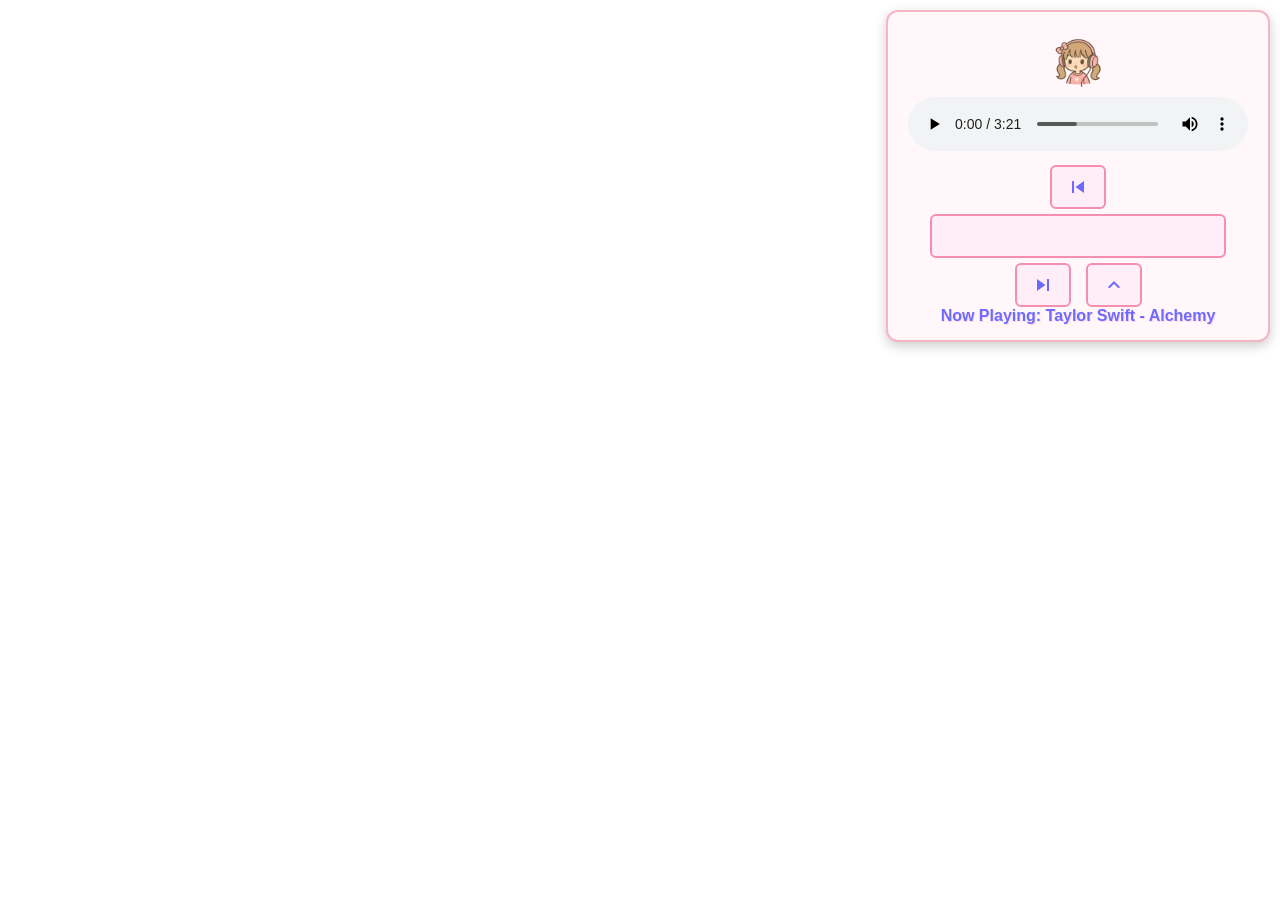
==== music_player.html @ cf8b7b7d "I am SOOOOOO done" ====
<!DOCTYPE html>
<html lang="en">
<head>
  <meta charset="UTF-8">
  <meta name="viewport" content="width=device-width, initial-scale=1.0">
  <title>Music Player</title>
  <link rel="stylesheet" href="https://fonts.googleapis.com/icon?family=Material+Icons">
  <link rel="stylesheet" href="css/music_player.css">
  <script src="scripts/music_player.js" defer></script>
</head>
<body>
  <div id="music-player-container">
    <div id="music-player">
      <div id="music-logo">
        <img src="images/music_logo.png" alt="Music Logo" draggable="false" />
      </div>
      <audio id="audio" controls preload="none" tabindex="0" aria-label="Audio Player"></audio>
      <div id="player-controls">
        <button id="prev" aria-label="Previous Track"><span class="material-icons">skip_previous</span></button>
        <button id="play-pause" aria-label="Play/Pause"><span class="material-icons">play_circle</span></button>
        <button id="next" aria-label="Next Track"><span class="material-icons">skip_next</span></button>
        <button id="minimize-btn" aria-label="Minimize Player" title="Minimize Player"><span class="material-icons">expand_less</span></button>
      </div>
      <span id="track-title">Now Playing: </span>
    </div>
  </div>
</body>
</html>
---- css/music_player.css ----
#music-player-container {
  display: flex;
  position: absolute;
  top: 10px;
  right: 10px;
  justify-content: flex-end;
  align-items: center;
  margin-left: auto;
  margin-right: auto;
  width: 100vw;
  z-index: 1000;
}

#music-player {
  background: #fff7fa;
  border: 2px solid #f4b6c2;
  border-radius: 12px;
  padding: 15px 20px;
  max-width: 340px;
  width: 100%;
  text-align: center;
  font-family: 'Tiny5', sans-serif;
  box-shadow: 0 4px 12px rgba(0,0,0,0.2);
  position: relative;
  transition: all 0.25s cubic-bezier(0.4, 0.2, 0.2, 1);
  min-width: 0;
}


/* Minimize Button */
#minimize-btn {
  background: #ff3b3b;
  border: 2px solid #f48fb1;
  color: rgb(47, 27, 27);
  font-size: 1.1rem;
  border-radius: 6px;
  cursor: pointer;
  padding: 12px 16px;
  transition: background 0.2s;
  touch-action: manipulation;
  margin: 0 6px;
  min-width: 44px;
}

#minimize-btn:hover {
  background: #cc2e2e;
}

#minimize-btn i {
  font-size: 1.1rem;
  line-height: 1;
}

#music-logo {
  display: flex;
  justify-content: center;
  margin: 10px 0;
}

#music-logo img {
  width: 50px;
  height: 50px;
  max-width: 100%;
  height: auto;
}

/* Audio Player Styling */
#audio {
  width: 100%;
  margin-bottom: 10px;
}

/* Controls Container */
#player-controls {
  display: flex;
  flex-direction: row;
  justify-content: center;
  align-items: center;
  flex-wrap: wrap;
  gap: 5px;
}

/* Controls */
#player-controls button {
  margin: 0 5px;
  padding: 8px 14px;
  font-family: 'Tiny5', sans-serif;
  font-size: 1.2rem;
  background: #ffeef8;
  border: 2px solid #f48fb1;
  border-radius: 6px;
  cursor: pointer;
  transition: background 0.2s;
  touch-action: manipulation;
  display: flex;
  align-items: center;
  justify-content: center;
  min-width: 44px;
  height: 44px;
}

#player-controls button .material-icons {
  font-size: 1.5rem;
  color: #6b6bff;
}

#player-controls button:hover {
  background: #f4b6c2;
}

#player-controls button:hover .material-icons {
  color: white;
}

/* Track title */
#track-title {
  margin-top: 8px;
  color: #6b6bff;
  font-weight: bold;
  text-shadow: 1px 1px #ffd5e5;
}

/* Collapsed player */
#music-player.collapsed {
  max-height: 80px;
  overflow: hidden;
  padding: 10px;
  min-width: 0;
}

/* Responsive styles for mobile */
@media (max-width: 600px) {
  #music-player-container {
    position: absolute;
    top: 10px;
    right: 8px;
    left: auto;
    width: auto;
    max-width: 90vw;
    min-width: 0;
    z-index: 1000;
  }
  #music-player {
    max-width: 95vw;
    width: 100%;
    padding: 16px 14px;
    font-size: 1rem;
    min-width: 0;
  }
  #music-logo img {
    width: 60px;
    height: 60px;
  }
  #player-controls button {
    font-size: 1.1rem;
    padding: 12px 16px;
    margin: 0 6px;
    min-width: 44px;
    height: 44px;
    display: flex;
    align-items: center;
    justify-content: center;
  }
  
  #player-controls button .material-icons {
    font-size: 1.5rem;
    color: #6b6bff;
  }
  #track-title {
    font-size: 1rem;
    margin-top: 10px;
    word-break: break-word;
  }
  #audio {
    width: 100%;
    min-width: 0;
    height: 40px;
  }
}

/* Very small phones — bigger but still functional */
@media (max-width: 480px) {
  #music-player-container {
    width: auto;
    max-width: 88vw;
    top: 8px;
    right: 6px;
  }
  #music-player {
    padding: 14px 12px;
    font-size: 0.95rem;
  }
  #music-logo img {
    width: 50px;
    height: 50px;
  }
  #player-controls button {
    font-size: 1rem;
    padding: 10px 14px;
    margin: 0 4px;
    min-width: 44px;
    height: 44px;
    display: flex;
    align-items: center;
    justify-content: center;
  }
  
  #player-controls button .material-icons {
    font-size: 1.3rem;
    color: #6b6bff;
  }
  #track-title {
    font-size: 0.95rem;
  }
}
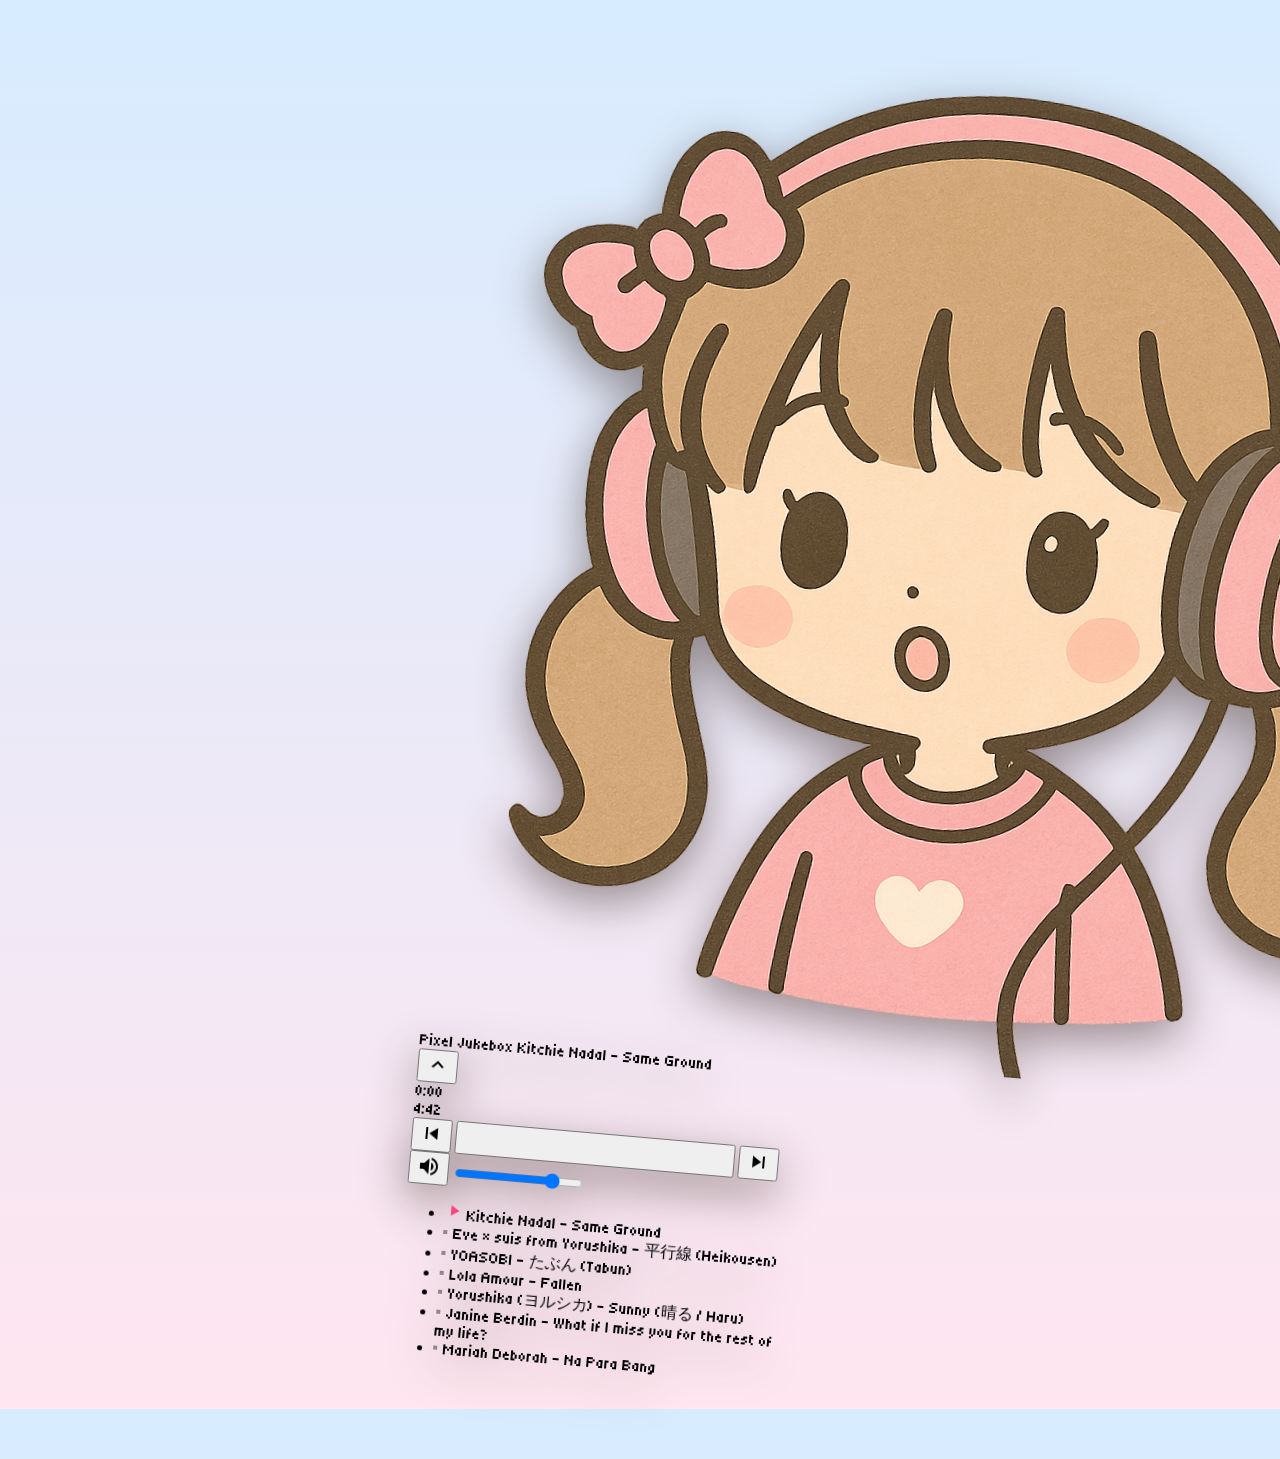
==== commit b210ddcf: "Some shit" ====
--- a/music_player.html
+++ b/music_player.html
@@ -3,25 +3,75 @@
 <head>
   <meta charset="UTF-8">
   <meta name="viewport" content="width=device-width, initial-scale=1.0">
-  <title>Music Player</title>
+  <title>Music Player - Pixel Jukebox</title>
   <link rel="stylesheet" href="https://fonts.googleapis.com/icon?family=Material+Icons">
+  <link href="https://fonts.googleapis.com/css2?family=Tiny5&display=swap" rel="stylesheet">
   <link rel="stylesheet" href="css/music_player.css">
   <script src="scripts/music_player.js" defer></script>
+  <style>
+    body {
+      background: linear-gradient(180deg, #d7ecff 0%, #ffe6f0 100%);
+      min-height: 100vh;
+      display: flex;
+      align-items: center;
+      justify-content: center;
+      margin: 0;
+      padding: 20px;
+      box-sizing: border-box;
+      font-family: 'Tiny5', sans-serif;
+    }
+    #music-player-container {
+      position: relative !important;
+      top: auto !important;
+      right: auto !important;
+      bottom: auto !important;
+      left: auto !important;
+      max-width: 380px;
+      width: 100%;
+    }
+  </style>
 </head>
 <body>
   <div id="music-player-container">
     <div id="music-player">
-      <div id="music-logo">
-        <img src="images/music_logo.png" alt="Music Logo" draggable="false" />
+      <div class="player-top-row">
+        <div id="music-logo">
+          <img src="images/music_logo.png" alt="Music Logo" draggable="false" />
+        </div>
+        <div class="player-meta-box">
+          <span class="player-status-tag">Pixel Jukebox</span>
+          <span id="track-title">Now Playing: ...</span>
+        </div>
+        <button id="minimize-btn" aria-label="Minimize or Expand Player" title="Minimize / Expand Player">
+          <span class="material-icons">expand_less</span>
+        </button>
       </div>
-      <audio id="audio" controls preload="none" tabindex="0" aria-label="Audio Player"></audio>
+
+      <audio id="audio" preload="none" aria-label="Audio Player"></audio>
+
+      <!-- Progress Scrubber -->
+      <div class="progress-container">
+        <span id="current-time" class="time-label">0:00</span>
+        <div class="progress-bar-wrapper" id="progress-wrapper" title="Seek track">
+          <div class="progress-bar" id="progress-bar"></div>
+          <div class="progress-thumb" id="progress-thumb"></div>
+        </div>
+        <span id="duration-time" class="time-label">0:00</span>
+      </div>
+
+      <!-- Player Controls -->
       <div id="player-controls">
-        <button id="prev" aria-label="Previous Track"><span class="material-icons">skip_previous</span></button>
-        <button id="play-pause" aria-label="Play/Pause"><span class="material-icons">play_circle</span></button>
-        <button id="next" aria-label="Next Track"><span class="material-icons">skip_next</span></button>
-        <button id="minimize-btn" aria-label="Minimize Player" title="Minimize Player"><span class="material-icons">expand_less</span></button>
+        <button id="prev" aria-label="Previous Track" title="Previous Track"><span class="material-icons">skip_previous</span></button>
+        <button id="play-pause" class="play-btn-primary" aria-label="Play/Pause" title="Play / Pause"><span class="material-icons">play_circle</span></button>
+        <button id="next" aria-label="Next Track" title="Next Track"><span class="material-icons">skip_next</span></button>
+        <div class="volume-group">
+          <button id="mute-btn" aria-label="Mute / Unmute" title="Mute / Unmute"><span class="material-icons">volume_up</span></button>
+          <input type="range" id="volume-slider" min="0" max="1" step="0.05" value="0.8" aria-label="Volume Slider" title="Volume">
+        </div>
       </div>
-      <span id="track-title">Now Playing: </span>
+
+      <!-- Interactive Queue -->
+      <div id="music-queue"></div>
     </div>
   </div>
 </body>
--- a/css/music_player.css
+++ b/css/music_player.css
@@ -1,215 +1,398 @@
+/* ==============================================================================
+   Pixel Poem v2 - Standalone Physical Cassette Tape on the Study Table
+   With Sunken Mechanical Hardware Deck Buttons migrated inside from
+   KowaiiRuju/songs_player (creative-route branch)
+   ============================================================================== */
+
+:root {
+  --tape-shell-bg: linear-gradient(180deg, #faf3e6 0%, #e7d8c3 100%);
+  --tape-shell-border: #6e4829;
+  --tape-label-bg: #fffdf8;
+  --tape-label-border: #d5c4ae;
+  --tape-accent: #94424f;
+  --tape-window-bg: #35241b;
+  --tape-spool-bg: #f6efe0;
+  --tape-text-main: #2e221b;
+}
+
+/* ------------------------------------------------------------------------------
+   1. STANDALONE CASSETTE TAPE POSITIONED ON BOTTOM-RIGHT OF THE WOODEN TABLE
+   ------------------------------------------------------------------------------ */
 #music-player-container {
-  display: flex;
-  position: absolute;
-  top: 10px;
-  right: 10px;
-  justify-content: flex-end;
-  align-items: center;
-  margin-left: auto;
-  margin-right: auto;
-  width: 100vw;
-  z-index: 1000;
-}
-
-#music-player {
-  background: #fff7fa;
-  border: 2px solid #f4b6c2;
-  border-radius: 12px;
-  padding: 15px 20px;
-  max-width: 340px;
-  width: 100%;
+  position: fixed;
+  bottom: 24px;
+  right: 34px;
+  z-index: 950;
+  user-select: none;
+  transform: rotate(5deg);
+  transition: transform 0.3s cubic-bezier(0.22, 1, 0.36, 1), filter 0.3s ease;
+  filter: drop-shadow(0 16px 24px rgba(35, 16, 6, 0.44));
+}
+
+#music-player-container:hover {
+  transform: rotate(2deg) translateY(-3px) scale(1.02);
+  filter: drop-shadow(0 20px 30px rgba(35, 16, 6, 0.52));
+}
+
+/* ------------------------------------------------------------------------------
+   2. PHYSICAL CASSETTE TAPE SHELL
+   ------------------------------------------------------------------------------ */
+.casette-body {
+  position: relative;
+  width: 306px;
+  height: 192px;
+  border-radius: 13px;
+  background: var(--tape-shell-bg);
+  border: 2.5px solid var(--tape-shell-border);
+  box-shadow:
+    inset 0 2px 5px rgba(255, 255, 255, 0.85),
+    inset 0 -4px 8px rgba(70, 45, 25, 0.22),
+    0 4px 0 #523319;
+  padding: 10px 12px 24px;
+  display: flex;
+  flex-direction: column;
+  overflow: hidden;
+}
+
+/* Four Corner Screw Dots */
+.dots {
+  position: absolute;
+  height: 11px;
+  width: 11px;
+  background-color: #d7c5ae;
+  border: 1.5px solid #7d6249;
+  border-radius: 50%;
+  z-index: 10;
+  box-shadow: inset 0 1px 2px rgba(0, 0, 0, 0.3);
+}
+
+.dots::before,
+.dots::after {
+  content: "";
+  position: absolute;
+  height: 7px;
+  width: 1.5px;
+  background-color: #5c4632;
+  left: calc(50% - 0.75px);
+  top: 0.5px;
+}
+
+.dots::after {
+  transform: rotate(90deg);
+}
+
+.dots.dot-tl { top: 6px; left: 6px; }
+.dots.dot-bl { bottom: 6px; left: 6px; }
+.dots.dot-tr { top: 6px; right: 6px; }
+.dots.dot-br { bottom: 6px; right: 6px; }
+
+/* ------------------------------------------------------------------------------
+   3. CASSETTE PRINTED PAPER LABEL
+   ------------------------------------------------------------------------------ */
+.cassette-label {
+  background-color: var(--tape-label-bg);
+  border: 1.5px solid var(--tape-label-border);
+  border-radius: 8px;
+  width: 100%;
+  height: 100%;
+  position: relative;
+  overflow: hidden;
+  display: flex;
+  flex-direction: column;
+  justify-content: space-between;
+  box-shadow: inset 0 1px 3px rgba(0, 0, 0, 0.06);
+}
+
+.label-descp {
+  display: flex;
+  flex-direction: column;
+  align-items: center;
+  width: 100%;
+  padding: 4px 10px 2px;
+  position: relative;
+}
+
+.cassette-side-badge {
+  position: absolute;
+  left: 8px;
+  top: 5px;
+  font-family: monospace;
+  font-size: 0.62rem;
+  font-weight: 700;
+  background: #35241b;
+  color: #fffdf8;
+  padding: 1px 4px;
+  border-radius: 3px;
+  letter-spacing: 0.5px;
+}
+
+.cassette-rule-line {
+  height: 1px;
+  background-color: rgba(184, 93, 108, 0.28);
+  width: 92%;
+  margin: 1.5px 0;
+}
+
+.cassette-name-text {
+  font-family: 'Patrick Hand', 'Nanum Pen Script', cursive;
+  font-size: 1rem;
+  color: var(--tape-text-main);
+  font-weight: 700;
+  line-height: 1.15;
+  white-space: nowrap;
+  overflow: hidden;
+  text-overflow: ellipsis;
+  max-width: 205px;
   text-align: center;
-  font-family: 'Tiny5', sans-serif;
-  box-shadow: 0 4px 12px rgba(0,0,0,0.2);
-  position: relative;
-  transition: all 0.25s cubic-bezier(0.4, 0.2, 0.2, 1);
-  min-width: 0;
-}
-
-
-/* Minimize Button */
-#minimize-btn {
-  background: #ff3b3b;
-  border: 2px solid #f48fb1;
-  color: rgb(47, 27, 27);
-  font-size: 1.1rem;
+  padding-left: 24px;
+}
+
+/* ------------------------------------------------------------------------------
+   4. CENTER ACRYLIC WINDOW & SPINNING SPOOLS
+   ------------------------------------------------------------------------------ */
+.cassette-player-window {
+  display: flex;
+  justify-content: center;
+  align-items: center;
+  width: 100%;
+  padding: 1px 0;
+}
+
+.tape-bay {
+  position: relative;
+  display: flex;
+  justify-content: space-between;
+  align-items: center;
+  height: 46px;
+  width: 80%;
+  border-radius: 23px;
+  background-color: var(--tape-window-bg);
+  box-shadow: inset 0 2px 8px rgba(0, 0, 0, 0.65);
+  padding: 0 7px;
+  border: 1.5px solid #221610;
+}
+
+.circle {
+  overflow: hidden;
+  position: relative;
+  height: 34px;
+  width: 34px;
+  background-color: var(--tape-spool-bg);
+  border-radius: 50%;
+  border: 2px solid #dfd3bf;
+  box-shadow: inset 0 0 4px rgba(0, 0, 0, 0.35);
+  z-index: 5;
+}
+
+@keyframes tape-spin {
+  from { transform: rotate(0deg); }
+  to { transform: rotate(360deg); }
+}
+
+#cassetteBody.playing .circle {
+  animation: tape-spin 2.4s infinite linear;
+}
+
+#cassetteBody:not(.playing) .circle {
+  animation-play-state: paused;
+}
+
+.teeth {
+  position: absolute;
+  width: 5px;
+  height: 5px;
+  background-color: #5c5046;
+  border-radius: 1px;
+}
+
+.teeth:nth-child(1) { top: 3px; left: calc(50% - 2.5px); }
+.teeth:nth-child(2) { bottom: 3px; left: calc(50% - 2.5px); }
+.teeth:nth-child(3) { left: 3px; top: calc(50% - 2.5px); }
+.teeth:nth-child(4) { right: 3px; top: calc(50% - 2.5px); }
+
+.visor {
+  overflow: hidden;
+  position: absolute;
+  left: 50%;
+  transform: translateX(-50%);
+  top: 11px;
+  height: 22px;
+  width: 86px;
+  background-color: rgba(235, 226, 212, 0.85);
+  border-radius: 4px;
+  border: 1px solid rgba(80, 60, 45, 0.35);
+  box-shadow: inset 0 1px 4px rgba(0, 0, 0, 0.35);
+}
+
+.inner-circle {
+  position: absolute;
+  height: 36px;
+  width: 36px;
+  background-color: #4a382c;
+  border-radius: 50%;
+  top: -7px;
+  left: -12px;
+  opacity: 0.82;
+}
+
+.inner-circle:nth-child(2) {
+  left: inherit;
+  right: -12px;
+}
+
+/* ------------------------------------------------------------------------------
+   5. SUNKEN MECHANICAL HARDWARE DECK BUTTONS (PORTED FROM KOWAII RUJU / SONGS_PLAYER)
+   Migrated directly inside the Cassette's bottom stripe (.label-color)
+   ------------------------------------------------------------------------------ */
+.label-color {
+  background: linear-gradient(135deg, #94424f 0%, #c86d77 55%, #de8e80 100%);
+  height: 44px;
+  width: 100%;
+  display: flex;
+  align-items: center;
+  justify-content: center;
+  border-top: 1.5px solid rgba(75, 25, 32, 0.3);
+  padding: 3px 8px;
+}
+
+.hardware-controls {
+  display: flex;
+  align-items: center;
+  justify-content: center;
+  width: 100%;
+  z-index: 10;
+}
+
+/* Sunken Metallic Deck Buttons Container from KowaiiRuju/songs_player */
+.deck-buttons-container {
+  display: flex;
+  flex-wrap: nowrap;
+  justify-content: center;
+  gap: 2px;
+  background: #cecece;
+  padding: 4px 5px;
   border-radius: 6px;
+  box-shadow:
+    inset 0 2px 5px rgba(0, 0, 0, 0.35),
+    inset 0 -1px 2px rgba(255, 255, 255, 0.65),
+    0 1px 2px rgba(0, 0, 0, 0.2);
+  border: 1px solid #8c8c8c;
+}
+
+/* Mechanical Hardware Key (.deck-btn) from KowaiiRuju/songs_player */
+.deck-btn {
+  appearance: none;
+  outline: none;
+  border: 1px solid #a0a0a0;
+  background: linear-gradient(to bottom, #ffffff 0%, #e4e4e4 100%);
+  color: #2c2c2c;
+  height: 26px;
+  padding: 0 8px;
+  font-family: 'Inter', sans-serif;
+  font-size: 9.5px;
+  font-weight: 700;
+  letter-spacing: 0.4px;
+  display: flex;
+  flex-direction: row;
+  align-items: center;
+  justify-content: center;
+  gap: 4px;
   cursor: pointer;
-  padding: 12px 16px;
-  transition: background 0.2s;
-  touch-action: manipulation;
-  margin: 0 6px;
-  min-width: 44px;
-}
-
-#minimize-btn:hover {
-  background: #cc2e2e;
-}
-
-#minimize-btn i {
-  font-size: 1.1rem;
-  line-height: 1;
-}
-
-#music-logo {
-  display: flex;
-  justify-content: center;
-  margin: 10px 0;
-}
-
-#music-logo img {
-  width: 50px;
-  height: 50px;
-  max-width: 100%;
-  height: auto;
-}
-
-/* Audio Player Styling */
-#audio {
-  width: 100%;
-  margin-bottom: 10px;
-}
-
-/* Controls Container */
-#player-controls {
-  display: flex;
-  flex-direction: row;
-  justify-content: center;
-  align-items: center;
-  flex-wrap: wrap;
-  gap: 5px;
-}
-
-/* Controls */
-#player-controls button {
-  margin: 0 5px;
-  padding: 8px 14px;
-  font-family: 'Tiny5', sans-serif;
-  font-size: 1.2rem;
-  background: #ffeef8;
-  border: 2px solid #f48fb1;
-  border-radius: 6px;
-  cursor: pointer;
-  transition: background 0.2s;
-  touch-action: manipulation;
-  display: flex;
-  align-items: center;
-  justify-content: center;
-  min-width: 44px;
-  height: 44px;
-}
-
-#player-controls button .material-icons {
-  font-size: 1.5rem;
-  color: #6b6bff;
-}
-
-#player-controls button:hover {
-  background: #f4b6c2;
-}
-
-#player-controls button:hover .material-icons {
-  color: white;
-}
-
-/* Track title */
-#track-title {
-  margin-top: 8px;
-  color: #6b6bff;
-  font-weight: bold;
-  text-shadow: 1px 1px #ffd5e5;
-}
-
-/* Collapsed player */
-#music-player.collapsed {
-  max-height: 80px;
-  overflow: hidden;
-  padding: 10px;
-  min-width: 0;
-}
-
-/* Responsive styles for mobile */
-@media (max-width: 600px) {
+  box-shadow:
+    inset 0 1px 1px rgba(255, 255, 255, 0.9),
+    0 2px 2px rgba(0, 0, 0, 0.2);
+  border-right: none;
+  transition: background 0.1s ease, box-shadow 0.1s ease, transform 0.08s ease;
+}
+
+.deck-btn:first-child {
+  border-top-left-radius: 4px;
+  border-bottom-left-radius: 4px;
+}
+
+.deck-btn:last-child {
+  border-top-right-radius: 4px;
+  border-bottom-right-radius: 4px;
+  border-right: 1px solid #a0a0a0;
+}
+
+.deck-btn i {
+  font-size: 10px;
+  color: #3b3b3b;
+}
+
+.deck-btn:hover {
+  background: linear-gradient(to bottom, #ffffff 0%, #efefef 100%);
+}
+
+/* Physical Depressed / Latched State */
+.deck-btn:active,
+.deck-btn.pressed {
+  background: linear-gradient(to bottom, #bcbcbc 0%, #d6d6d6 100%);
+  box-shadow: inset 0 3px 6px rgba(0, 0, 0, 0.38);
+  color: #1f1f1f;
+  padding-top: 2px;
+}
+
+.deck-btn.pressed i {
+  color: #94424f;
+}
+
+/* ------------------------------------------------------------------------------
+   6. BOTTOM TRAPEZOID MAGNETIC TAPE HEAD SHIELD
+   ------------------------------------------------------------------------------ */
+.cassette-head-trapezoid {
+  position: absolute;
+  bottom: 0;
+  left: 50%;
+  transform: translateX(-50%);
+  width: 194px;
+  height: 20px;
+  background: linear-gradient(180deg, #dfd0ba 0%, #cbb89e 100%);
+  border-top: 2px solid #8a6d50;
+  border-left: 2px solid #8a6d50;
+  border-right: 2px solid #8a6d50;
+  clip-path: polygon(8% 0, 92% 0, 100% 100%, 0% 100%);
+  display: flex;
+  align-items: center;
+  justify-content: space-around;
+  padding: 0 22px;
+}
+
+.head-hole {
+  width: 10px;
+  height: 10px;
+  border-radius: 50%;
+  background: #4e341e;
+  box-shadow: inset 0 2px 3px rgba(0, 0, 0, 0.6);
+}
+
+.head-pin {
+  width: 6px;
+  height: 6px;
+  border-radius: 50%;
+  background: #6b4b30;
+}
+
+/* ------------------------------------------------------------------------------
+   7. MOBILE LANDSCAPE RESPONSIVENESS
+   ------------------------------------------------------------------------------ */
+@media (max-width: 950px), (max-height: 520px) {
   #music-player-container {
-    position: absolute;
-    top: 10px;
+    bottom: 8px;
     right: 8px;
-    left: auto;
-    width: auto;
-    max-width: 90vw;
-    min-width: 0;
-    z-index: 1000;
+    transform: rotate(3deg) scale(0.54);
+    transform-origin: bottom right;
+    z-index: 200;
   }
-  #music-player {
-    max-width: 95vw;
-    width: 100%;
-    padding: 16px 14px;
-    font-size: 1rem;
-    min-width: 0;
+}
+
+@media (max-height: 420px) {
+  #music-player-container {
+    bottom: 6px;
+    right: 6px;
+    transform: rotate(2deg) scale(0.5);
+    transform-origin: bottom right;
   }
-  #music-logo img {
-    width: 60px;
-    height: 60px;
-  }
-  #player-controls button {
-    font-size: 1.1rem;
-    padding: 12px 16px;
-    margin: 0 6px;
-    min-width: 44px;
-    height: 44px;
-    display: flex;
-    align-items: center;
-    justify-content: center;
-  }
-  
-  #player-controls button .material-icons {
-    font-size: 1.5rem;
-    color: #6b6bff;
-  }
-  #track-title {
-    font-size: 1rem;
-    margin-top: 10px;
-    word-break: break-word;
-  }
-  #audio {
-    width: 100%;
-    min-width: 0;
-    height: 40px;
-  }
-}
-
-/* Very small phones — bigger but still functional */
-@media (max-width: 480px) {
-  #music-player-container {
-    width: auto;
-    max-width: 88vw;
-    top: 8px;
-    right: 6px;
-  }
-  #music-player {
-    padding: 14px 12px;
-    font-size: 0.95rem;
-  }
-  #music-logo img {
-    width: 50px;
-    height: 50px;
-  }
-  #player-controls button {
-    font-size: 1rem;
-    padding: 10px 14px;
-    margin: 0 4px;
-    min-width: 44px;
-    height: 44px;
-    display: flex;
-    align-items: center;
-    justify-content: center;
-  }
-  
-  #player-controls button .material-icons {
-    font-size: 1.3rem;
-    color: #6b6bff;
-  }
-  #track-title {
-    font-size: 0.95rem;
-  }
-}
+}
+
